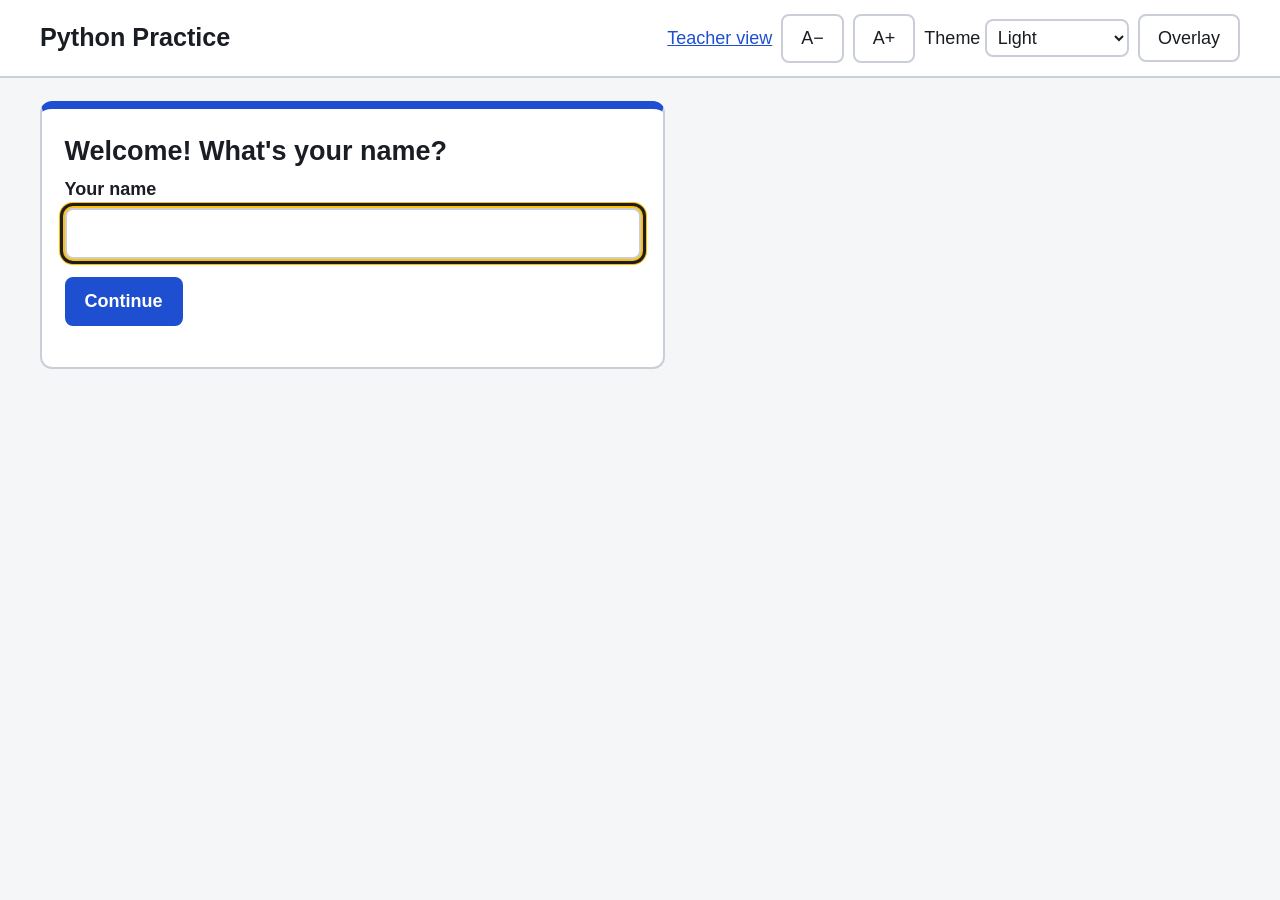
==== index.html @ 289301ec "Add files via upload" ====
<!DOCTYPE html>
<html lang="en-GB">
<head>
  <meta charset="utf-8">
  <meta name="viewport" content="width=device-width, initial-scale=1">
  <title>Python Practice</title>
  <link rel="icon" href="data:,">
  <link rel="stylesheet" href="styles.css">
  <script src="store.js"></script>
</head>
<body>
  <a class="skip-link" href="#main">Skip to content</a>

  <header class="site-header">
    <div class="wrap header-inner">
      <h1>Python Practice</h1>
      <div class="header-tools" role="group" aria-label="Student and display settings">
        <span id="student-area" class="student-chip" hidden>Hi, <strong id="student-name"></strong>
          · <a href="#" id="change-name">Not you? Change name</a></span>
        <a href="teacher.html">Teacher view</a>
        <span id="display-tools"></span>
      </div>
    </div>
  </header>

  <main id="main" class="wrap home" tabindex="-1">
    <!-- Name screen: shown before anything else until a name is entered -->
    <section id="name-screen" class="task-card name-card" hidden aria-labelledby="name-h">
      <h2 id="name-h">Welcome! What's your name?</h2>
      <div id="known-students" hidden>
        <p>Are you one of these students?</p>
        <ul id="known-list" class="known-list"></ul>
        <p>Or enter a new name:</p>
      </div>
      <form id="name-form" novalidate>
        <label for="name-input" class="editor-label">Your name</label>
        <input type="text" id="name-input" class="text-input" autocomplete="off" maxlength="40" aria-describedby="name-error">
        <p id="name-error" class="problem" role="alert" hidden>Please type your name (at least one character).</p>
        <p><button type="submit" class="primary">Continue</button>
          <button type="button" id="name-cancel" class="secondary" hidden>Cancel</button></p>
      </form>
    </section>

    <!-- Unit menu -->
    <section id="units-screen" hidden aria-labelledby="units-h">
      <nav class="menu-links" aria-label="More">
        <a href="progress.html" class="menu-link">My progress</a>
        <a href="endless.html" class="menu-link">Endless mode</a>
      </nav>
      <h2 id="units-h">Choose a unit</h2>
      <p class="small">Each unit has its own level, from 1 (predict the output) to 10 (write an extended program).</p>

      <div id="test-panel" class="test-panel" hidden>
        <h3>Test mode: starting level</h3>
        <p class="small">Sets the level for <strong id="test-student"></strong> in one unit. Only that unit's level is reset; the change is logged in the teacher view.</p>
        <div class="teacher-controls">
          <label>Unit <select id="test-unit"></select></label>
          <label>Level <select id="test-level"></select></label>
          <button type="button" id="test-set" class="primary">Set level</button>
          <button type="button" id="test-complete" class="secondary">Mark unit completed (unlocks endless mode)</button>
        </div>
        <p id="test-status" class="small" role="status"></p>
      </div>

      <ul id="unit-list" class="unit-list"><li class="loading">Loading units…</li></ul>
      <p class="privacy">Your progress is saved in this browser only. Nothing is sent anywhere.</p>
    </section>
  </main>

  <script src="curriculum.js"></script>
  <script src="app.js"></script>
  <script src="home.js"></script>
</body>
</html>
---- styles.css ----
/* ---------- Theme tokens ----------
   Every colour on every page comes from these tokens. There are three themes:
   light (default), dark and contrast (high contrast), set by data-theme on <html>.
   tests/validate.js reads these three blocks and checks WCAG AA contrast for text. */
:root, :root[data-theme="light"] {
  --font-scale: 1;
  --bg: #f5f6f8;
  --card: #ffffff;
  --text: #1a1d23;
  --muted: #4a5160;
  --border: #c9ced8;
  --focus: #ffbf00;
  --focus-ring: #1a1d23;
  --code-bg: #f0f2f5;
  --primary: #1f4fd1;
  --primary-text: #ffffff;
  --link: #1f4fd1;
  --pass: #157a3c;
  --pass-bg: #e6f4ea;
  --fail: #b3261e;
  --fail-bg: #fdecea;
  --on-danger: #ffffff;
  --up-bg: #e6f4ea;
  --down-bg: #fff4e0;

  /* Task type colours, used as backgrounds behind --on-type text */
  --fill: #1f5fbf;
  --parsons: #7a2fb5;
  --predict: #b54708;
  --write: #13723a;
  --on-type: #ffffff;

  --tok-k: #8a1fb0;
  --tok-s: #0b6b2f;
  --tok-n: #a33a00;
  --tok-c: #5b6270;
  --tok-f: #1f4fd1;
  --selection: #c7d6ff;
  --glow: #b8860b;          /* gold border of a completed unit card */
  --glow-outer: #f5c518;    /* the soft glow around it */
  color-scheme: light;
}

:root[data-theme="dark"] {
  --bg: #121418;
  --card: #1c1f26;
  --text: #e8eaf0;
  --muted: #b4bac6;
  --border: #4a5160;
  --focus: #ffbf00;
  --focus-ring: #e8eaf0;
  --code-bg: #24282f;
  --primary: #8ab4ff;
  --primary-text: #0b1220;
  --link: #8ab4ff;
  --pass: #6fdc8c;
  --pass-bg: #14301d;
  --fail: #ff8a80;
  --fail-bg: #3a1614;
  --on-danger: #1a0705;
  --up-bg: #14301d;
  --down-bg: #3a2a10;
  --fill: #8cc4ff;
  --parsons: #d4a8ff;
  --predict: #ffb46b;
  --write: #7ee2a0;
  --on-type: #0b1220;
  --tok-k: #d6a8ff;
  --tok-s: #8fe0a3;
  --tok-n: #ffb27a;
  --tok-c: #a3abb9;
  --tok-f: #8ab4ff;
  --selection: #34496e;
  --glow: #ffd54a;
  --glow-outer: #b38600;
  color-scheme: dark;
}

:root[data-theme="contrast"] {
  --bg: #000000;
  --card: #000000;
  --text: #ffffff;
  --muted: #ffffff;
  --border: #ffffff;
  --focus: #ffff00;
  --focus-ring: #ffff00;
  --code-bg: #111111;
  --primary: #ffff00;
  --primary-text: #000000;
  --link: #ffff00;
  --pass: #7dff9c;
  --pass-bg: #000000;
  --fail: #ff8f8f;
  --fail-bg: #000000;
  --on-danger: #000000;
  --up-bg: #000000;
  --down-bg: #000000;
  --fill: #8cc4ff;
  --parsons: #e2b0ff;
  --predict: #ffb46b;
  --write: #7dff9c;
  --on-type: #000000;
  --tok-k: #ffb3ff;
  --tok-s: #9dffb0;
  --tok-n: #ffd27a;
  --tok-c: #d0d0d0;
  --tok-f: #9cd0ff;
  --selection: #4d4d00;
  --glow: #ffd700;
  --glow-outer: #ffd700;
  color-scheme: dark;
}

/* ---------- Base ---------- */
html { font-size: calc(112.5% * var(--font-scale)); } /* 18px at default */
body {
  margin: 0;
  background: var(--bg);
  color: var(--text);
  font-family: "Segoe UI", Arial, Helvetica, sans-serif;
  line-height: 1.5;
}
.wrap { max-width: 1200px; margin: 0 auto; padding-inline: 1rem; }

:focus-visible {
  outline: 3px solid var(--focus-ring);
  outline-offset: 2px;
  box-shadow: 0 0 0 6px var(--focus);
}

.skip-link { position: absolute; left: -999px; top: 0; background: var(--card); color: var(--text); padding: .5rem 1rem; z-index: 10; }
.skip-link:focus { left: 1rem; }

a { color: var(--link); }

kbd {
  font-family: Consolas, "Courier New", monospace;
  border: 1px solid var(--border);
  border-radius: 4px;
  padding: 0 .3em;
  background: var(--code-bg);
}

/* ---------- Header ---------- */
.site-header { background: var(--card); border-bottom: 2px solid var(--border); }
.header-inner { display: flex; flex-wrap: wrap; align-items: center; justify-content: space-between; gap: .75rem; padding-block: .75rem; }
.site-header h1 { font-size: 1.4rem; margin: 0; }
.header-tools { display: flex; flex-wrap: wrap; gap: .5rem; align-items: center; }

/* ---------- Buttons ---------- */
button {
  font: inherit;
  font-size: 1rem;
  padding: .5rem 1rem;
  border-radius: 8px;
  border: 2px solid var(--border);
  background: var(--card);
  color: var(--text);
  cursor: pointer;
  min-height: 2.5rem;
}
button:hover:not(:disabled) { border-color: var(--text); }
button:disabled { opacity: .55; cursor: not-allowed; }
button.primary { background: var(--primary); border-color: var(--primary); color: var(--primary-text); font-weight: 600; }
button.danger { background: var(--fail); border-color: var(--fail); color: var(--on-danger); }

/* ---------- Layout ---------- */
.layout { display: grid; grid-template-columns: minmax(0, 1fr) 18rem; gap: 1.25rem; padding-block: 1.25rem; align-items: start; }
@media (max-width: 900px) { .layout { grid-template-columns: 1fr; } }

.task-card, .side-panel {
  background: var(--card);
  border: 2px solid var(--border);
  border-radius: 12px;
  padding: 1.25rem;
}
.task-card { border-top-width: 8px; }
.task-card.type-fill { border-top-color: var(--fill); }
.task-card.type-parsons { border-top-color: var(--parsons); }
.task-card.type-predict { border-top-color: var(--predict); }
.task-card.type-write, .task-card.type-scratch { border-top-color: var(--write); }
.task-card:focus { outline: none; }

/* ---------- Type banner ---------- */
.type-banner {
  display: flex; flex-wrap: wrap; align-items: center; gap: .5rem 1rem;
  border-radius: 8px; padding: .5rem .75rem; margin-bottom: 1rem;
  color: var(--on-type);
}
.type-banner.big { padding: 1rem 1.25rem; }
.type-banner.big .type-label { font-size: 1.35rem; }
.type-label { font-weight: 800; letter-spacing: .06em; text-transform: uppercase; }
.type-how { font-size: .95rem; }
.type-banner.type-fill { background: var(--fill); }
.type-banner.type-parsons { background: var(--parsons); }
.type-banner.type-predict { background: var(--predict); }
.type-banner.type-write, .type-banner.type-scratch { background: var(--write); }

.task-card h2 { margin: 0 0 .25rem; font-size: 1.5rem; }
.meta { color: var(--muted); margin: 0 0 .75rem; font-size: .9rem; }
.description { font-size: 1.05rem; white-space: pre-line; }
.small { font-size: .9rem; color: var(--muted); }

/* ---------- Code ---------- */
pre, code, textarea, .blank { font-family: Consolas, "Cascadia Mono", "Courier New", monospace; }
pre.code, pre.output, .compare pre, .option pre {
  background: var(--code-bg);
  border: 1px solid var(--border);
  border-radius: 8px;
  padding: .75rem 1rem;
  overflow-x: auto;
  font-size: 1rem;
  line-height: 1.6;
  margin: .5rem 0;
  white-space: pre;
}
.tok-k { color: var(--tok-k); font-weight: 600; }
.tok-s { color: var(--tok-s); }
.tok-n { color: var(--tok-n); }
.tok-c { color: var(--tok-c); font-style: italic; }
.tok-f { color: var(--tok-f); }
.nothing { color: var(--muted); font-style: italic; font-family: "Segoe UI", Arial, sans-serif; }

.blank {
  font-size: 1rem;
  padding: .1rem .3rem;
  border: 2px dashed var(--fill);
  border-radius: 4px;
  background: var(--card);
  color: var(--text);
}

.editor-label { font-weight: 600; display: block; margin-bottom: .25rem; }
.editor {
  width: 100%;
  box-sizing: border-box;
  font-size: 1rem;
  line-height: 1.6;
  padding: .75rem;
  border: 2px solid var(--border);
  border-radius: 8px;
  background: var(--code-bg);
  color: var(--text);
  tab-size: 4;
  resize: vertical;
  min-height: 12rem;
}

/* ---------- CodeMirror editor, themed with the same tokens ---------- */
.CodeMirror {
  font-family: Consolas, "Cascadia Mono", "Courier New", monospace;
  font-size: 1rem; line-height: 1.6; height: auto;
  border: 2px solid var(--border); border-radius: 8px;
  background: var(--code-bg); color: var(--text);
}
.CodeMirror-scroll { min-height: 12rem; }
.CodeMirror-focused { outline: 3px solid var(--focus-ring); outline-offset: 2px; box-shadow: 0 0 0 6px var(--focus); }
.CodeMirror-gutters { background: var(--card); border-right: 1px solid var(--border); border-radius: 6px 0 0 6px; }
.CodeMirror-linenumber { color: var(--muted); }
.CodeMirror-cursor { border-left: 2px solid var(--text); }
.CodeMirror-selected, .CodeMirror-focused .CodeMirror-selected, .CodeMirror-line::selection, .CodeMirror-line > span::selection { background: var(--selection); }
.cm-s-default .cm-keyword { color: var(--tok-k); font-weight: 600; }
.cm-s-default .cm-string { color: var(--tok-s); }
.cm-s-default .cm-number { color: var(--tok-n); }
.cm-s-default .cm-comment { color: var(--tok-c); font-style: italic; }
.cm-s-default .cm-builtin { color: var(--tok-f); }
.cm-s-default .cm-variable, .cm-s-default .cm-def, .cm-s-default .cm-operator, .cm-s-default .cm-property,
.cm-s-default .cm-variable-2, .cm-s-default .cm-punctuation { color: var(--text); }
.cm-s-default .cm-error { color: var(--fail); }
.CodeMirror-matchingbracket { color: var(--text) !important; background: var(--down-bg); outline: 2px solid var(--predict); }
.CodeMirror-nonmatchingbracket { color: var(--fail) !important; text-decoration: underline wavy; }

/* ---------- Predict ---------- */
.options { border: none; padding: 0; margin: 1rem 0 0; }
.options legend { font-weight: 700; margin-bottom: .5rem; font-size: 1.05rem; }
.option {
  display: flex; align-items: flex-start; gap: .75rem;
  border: 2px solid var(--border); border-radius: 8px;
  padding: .25rem .75rem; margin-bottom: .5rem; cursor: pointer;
}
.option input { width: 1.25rem; height: 1.25rem; margin-top: 1rem; flex: none; }
.option pre { flex: 1; margin: .4rem 0; }
.option:has(input:checked) { border-color: var(--predict); border-width: 3px; }
.option.correct { border-color: var(--pass); background: var(--pass-bg); }
.option.wrong { border-color: var(--fail); background: var(--fail-bg); }
.inputs-note kbd { font-size: 1rem; }

/* ---------- Parsons ---------- */
.parsons { display: grid; grid-template-columns: 1fr 1fr; gap: 1rem; }
@media (max-width: 700px) { .parsons { grid-template-columns: 1fr; } }
.parsons-col h3 { margin: .25rem 0 .5rem; font-size: 1.05rem; }
.p-list {
  list-style: none; margin: 0; padding: .5rem;
  min-height: 6rem;
  border: 2px dashed var(--border); border-radius: 8px;
  background: var(--code-bg);
}
.p-list.program { border-color: var(--parsons); border-style: solid; }
.p-line {
  display: flex; align-items: center; justify-content: space-between; gap: .5rem;
  background: var(--card);
  border: 2px solid var(--border);
  border-radius: 6px;
  padding: .35rem .5rem;
  margin-bottom: .4rem;
  cursor: grab;
}
.p-line code { white-space: pre; font-size: .95rem; overflow-x: auto; }
#p-avail .p-line:hover { border-color: var(--parsons); }
.p-btns { display: flex; gap: .2rem; flex: none; }
.p-btns button { padding: .1rem .45rem; min-height: 2rem; font-size: .8rem; }
.p-empty { color: var(--muted); font-style: italic; padding: .5rem; }

/* ---------- Actions, hints, results ---------- */
.actions { display: flex; flex-wrap: wrap; gap: .6rem; margin: 1rem 0; }
.hints { padding-left: 0; list-style: none; }
.hints li {
  background: var(--down-bg);
  border-left: 5px solid var(--predict);
  padding: .5rem .75rem;
  margin-bottom: .4rem;
  border-radius: 4px;
}
:root[data-theme="contrast"] .hints li { border: 2px solid var(--predict); border-left-width: 6px; }

.results h3 { margin: .5rem 0; font-size: 1.1rem; }
.running { font-style: italic; color: var(--muted); }
.success { color: var(--pass); background: var(--pass-bg); font-weight: 700; padding: .6rem .8rem; border-radius: 8px; border: 2px solid var(--pass); }
.problem { color: var(--fail); background: var(--fail-bg); padding: .6rem .8rem; border-radius: 8px; border: 2px solid var(--fail); }
.notice { padding: .6rem .8rem; border-radius: 8px; font-weight: 600; border: 2px solid var(--border); }
.notice-up { background: var(--up-bg); border-color: var(--pass); }
.notice-down { background: var(--down-bg); border-color: var(--predict); }

.test-results { list-style: none; padding: 0; }
.test-results li { border: 2px solid var(--border); border-radius: 8px; padding: .5rem .75rem; margin-bottom: .5rem; }
.test-results li.pass { border-color: var(--pass); background: var(--pass-bg); }
.test-results li.fail { border-color: var(--fail); background: var(--fail-bg); }
.test-results .mark { font-weight: 800; }
.test-results li.pass .mark { color: var(--pass); }
.test-results li.fail .mark { color: var(--fail); }
.inputs { color: var(--muted); font-size: .9rem; margin-left: .5rem; }
.compare { display: grid; grid-template-columns: 1fr 1fr; gap: .75rem; margin-top: .4rem; }
@media (max-width: 600px) { .compare { grid-template-columns: 1fr; } }
.cmp-label { font-size: .85rem; font-weight: 700; }
.compare pre { background: var(--card); }
.tip { margin: .4rem 0 0; }
.error-box { border: 2px solid var(--fail); background: var(--card); border-radius: 8px; padding: .6rem .8rem; margin-top: .5rem; }
.error-box p { margin: .25rem 0 0; }

/* ---------- Placement intro and level buttons ---------- */
.placement-intro { background: var(--up-bg); border: 2px solid var(--primary); border-radius: 8px; padding: .5rem .9rem; margin-bottom: 1rem; }
.placement-intro p { margin: .25rem 0; }
.level-buttons { display: flex; flex-wrap: wrap; gap: .6rem; margin: .75rem 0; }
.level-btn { font-size: .95rem; }

/* ---------- Side panel ---------- */
.side-panel h2 { margin: 0; font-size: 1.1rem; }
.cat-list { list-style: none; padding: 0; margin: 0 0 .75rem; font-size: .85rem; }
.cat {
  display: grid; grid-template-columns: 1fr auto; gap: .1rem .5rem;
  padding: .35rem .5rem; border-radius: 6px; border: 2px solid transparent; margin-bottom: .2rem;
}
.cat-name { font-weight: 600; }
.cat-level { font-weight: 700; white-space: nowrap; }
.cat-bar { grid-column: 1 / -1; height: .4rem; background: var(--code-bg); border: 1px solid var(--border); border-radius: 999px; overflow: hidden; }
.cat-bar span { display: block; height: 100%; background: var(--primary); }
.cat-lock { grid-column: 1 / -1; font-size: .78rem; }
.cat.locked { color: var(--muted); }
.cat.locked .cat-name { font-weight: 400; }
.cat.current { border-color: var(--primary); }
.cat.practise .cat-level::after { content: " · practising"; font-weight: 400; color: var(--predict); }
.cat-tag {
  display: inline-block; font-weight: 700; color: var(--text);
  border: 2px solid var(--border); border-radius: 999px; padding: 0 .55rem; margin-right: .35rem;
}
.streak-info { font-size: .9rem; }
.py-status { font-size: .9rem; }
.keys-help { font-size: .9rem; margin: .75rem 0; }
.keys-help ul { padding-left: 1.1rem; }
.reset-area { margin-top: 1rem; }
.reset-confirm { font-size: .9rem; }
.reset-confirm button { margin: .25rem .25rem 0 0; }
.privacy { font-size: .85rem; color: var(--muted); }
.loading { font-style: italic; }

/* ---------- Landing page, name screen, unit cards ---------- */
.home { padding-block: 1.25rem; }
.home:focus { outline: none; }
.student-chip { font-size: .95rem; }
.home-link { color: inherit; text-decoration: none; }
.unit-crumb { font-weight: 400; }
.name-card { max-width: 32rem; border-top-color: var(--primary); }
.text-input {
  font: inherit; font-size: 1.1rem; width: 100%; box-sizing: border-box;
  padding: .5rem .75rem; border: 2px solid var(--border); border-radius: 8px;
  background: var(--card); color: var(--text);
}
.known-list { list-style: none; padding: 0; display: flex; flex-wrap: wrap; gap: .5rem; }
.unit-list { list-style: none; padding: 0; display: grid; grid-template-columns: repeat(auto-fill, minmax(16rem, 1fr)); gap: 1rem; }
.unit-card {
  display: block; height: 100%; box-sizing: border-box;
  background: var(--card); color: var(--text); text-decoration: none;
  border: 2px solid var(--border); border-top: 8px solid var(--primary); border-radius: 12px;
  padding: 1rem 1.25rem;
}
a.unit-card { color: var(--text); }
a.unit-card:hover { border-color: var(--primary); }
.unit-card h3 { margin: 0 0 .25rem; font-size: 1.25rem; }
.unit-card p { margin: .25rem 0; }
.unit-meta { display: flex; flex-wrap: wrap; justify-content: space-between; gap: .25rem 1rem; font-size: .9rem; margin-top: .75rem !important; }
.unit-card.unavailable { color: var(--muted); border-top-color: var(--border); border-style: dashed; opacity: .75; }
/* Glowing gold card: a level 10 task has been passed in this unit. CSS only; the colours are theme tokens. */
.unit-card.unit-complete, a.unit-card.unit-complete:hover {
  border-color: var(--glow);
  box-shadow: 0 0 0 2px var(--glow), 0 0 14px 4px var(--glow-outer);
  animation: glow-pulse 2.4s ease-in-out infinite;
}
@keyframes glow-pulse {
  0%, 100% { box-shadow: 0 0 0 2px var(--glow), 0 0 6px 1px var(--glow-outer); }
  50% { box-shadow: 0 0 0 2px var(--glow), 0 0 20px 7px var(--glow-outer); }
}
@media (prefers-reduced-motion: reduce) {
  .unit-card.unit-complete, a.unit-card.unit-complete:hover { animation: none; } /* static glow, no pulsing */
}
.complete-note { font-weight: 700; margin-top: .5rem !important; }
.soon { font-weight: 700; border: 2px solid var(--border); border-radius: 999px; padding: 0 .6rem; }
.test-panel { background: var(--down-bg); border: 2px dashed var(--predict); border-radius: 12px; padding: .75rem 1.25rem; margin-bottom: 1.25rem; }
.test-panel h3 { margin: .25rem 0; }
.unit-levels { list-style: none; padding: 0; margin: .5rem 0 .75rem; }
.unit-progress { display: grid; gap: .2rem; margin: .5rem 0 .75rem; }
.unit-name { font-weight: 700; }
.menu-links { display: flex; flex-wrap: wrap; gap: .75rem; margin-bottom: 1rem; }
.menu-link {
  display: inline-block; font-weight: 700; text-decoration: none; padding: .5rem 1rem;
  border: 2px solid var(--primary); border-radius: 8px; color: var(--link); background: var(--card);
}
.menu-link:hover { background: var(--code-bg); }
/* Progress summary */
.unit-card .stat-row { display: flex; flex-wrap: wrap; gap: .25rem 1.25rem; margin-top: .5rem; }
.unit-card .stat strong { font-size: 1.3rem; display: block; }
button.unit-card { width: 100%; text-align: left; font: inherit; cursor: pointer; }
button.unit-card:hover { border-color: var(--primary); }
.skill-list { list-style: none; padding: 0; display: grid; gap: .4rem; }
.skill-list li { display: flex; justify-content: space-between; gap: 1rem; align-items: center; background: var(--card); border: 2px solid var(--border); border-radius: 8px; padding: .5rem .75rem; }
.status { font-weight: 700; border-radius: 999px; padding: .05rem .65rem; border: 2px solid currentColor; white-space: nowrap; }
.status-secured { color: var(--pass); background: var(--pass-bg); }
.status-in-progress { color: var(--text); background: var(--down-bg); }
.status-not-started { color: var(--muted); }
/* Endless mode */
.endless-list { list-style: none; padding: 0; display: grid; gap: .5rem; max-width: 40rem; }
.endless-list li { background: var(--card); border: 2px solid var(--border); border-radius: 10px; padding: .6rem .9rem; }
.endless-list label { display: flex; align-items: center; gap: .6rem; font-weight: 700; }
.endless-list input[type="checkbox"] { width: 1.3rem; height: 1.3rem; }
.endless-list li.locked { color: var(--muted); border-style: dashed; }
.endless-list li.locked label { font-weight: 400; }
.endless-list .lock-msg { margin: .2rem 0 0 1.9rem; font-size: .9rem; }
.unit-level { font-size: 1.6rem; font-weight: 800; }
.unit-progress .cat-bar span { display: block; height: 100%; background: var(--primary); }

/* ---------- Teacher view ---------- */
tr.row-alert td, tr.row-alert th { background: var(--fail-bg); }
tr.row-alert td:first-child { box-shadow: inset 6px 0 0 var(--fail); }
.alert-tag { color: var(--fail); font-weight: 700; white-space: nowrap; }
.teacher-summary { display: flex; flex-wrap: wrap; gap: 1rem; margin: 1rem 0; }
.teacher-summary div { background: var(--card); border: 2px solid var(--border); border-radius: 8px; padding: .6rem 1rem; }
.teacher-summary strong { display: block; font-size: 1.6rem; }
.teacher-controls { display: flex; flex-wrap: wrap; gap: .75rem; align-items: center; margin-bottom: 1rem; }
.teacher-controls select { font: inherit; padding: .35rem; }
.table-wrap { overflow-x: auto; background: var(--card); border: 2px solid var(--border); border-radius: 8px; }
table { border-collapse: collapse; width: 100%; font-size: .95rem; }
th, td { text-align: left; padding: .45rem .7rem; border-bottom: 1px solid var(--border); }
th { background: var(--code-bg); position: sticky; top: 0; }
th button { all: unset; cursor: pointer; font-weight: 700; }
th button:focus-visible { outline: 3px solid var(--focus-ring); }
td.num { text-align: right; font-variant-numeric: tabular-nums; }
.badge { display: inline-block; padding: .05rem .5rem; border-radius: 999px; font-size: .85rem; font-weight: 700; color: var(--on-type); }
.badge.type-fill { background: var(--fill); }
.badge.type-parsons { background: var(--parsons); }
.badge.type-predict { background: var(--predict); }
.badge.type-write, .badge.type-scratch { background: var(--write); }
.res-pass { color: var(--pass); font-weight: 700; }
.res-fail { color: var(--fail); font-weight: 700; }
.res-none { color: var(--muted); }
.grid-table td { text-align: center; min-width: 3rem; }
.cell-pass { background: var(--pass-bg); color: var(--pass); font-weight: 700; }
.cell-fail { background: var(--fail-bg); color: var(--fail); font-weight: 700; }
.cell-mixed { background: var(--down-bg); font-weight: 700; }
.cell-current { outline: 3px solid var(--primary); outline-offset: -3px; }
:root[data-theme="contrast"] .cell-mixed { color: var(--predict); }
.tab-nav { display: flex; flex-wrap: wrap; gap: .5rem; margin: 1rem 0; border-bottom: 2px solid var(--border); }
.tab-nav a { padding: .45rem 1rem; text-decoration: none; font-weight: 700; border: 2px solid transparent; border-bottom: none; border-radius: 8px 8px 0 0; }
.tab-nav a[aria-current="page"] { background: var(--card); border-color: var(--border); color: var(--text); }
.quick-look { display: grid; grid-template-columns: repeat(auto-fit, minmax(17rem, 1fr)); gap: 1rem; margin-bottom: 1.25rem; }
.quick-look section { background: var(--card); border: 2px solid var(--border); border-radius: 8px; padding: .5rem .9rem; }
.quick-look h3 { margin: .25rem 0 .5rem; font-size: 1.05rem; }
.quick-look ul, .quick-look ol { margin: 0; padding-left: 1.2rem; font-size: .92rem; }
.unit-cell { white-space: nowrap; }
.unit-cell .lvl { font-weight: 800; }
.flag { display: inline-block; font-size: .78rem; font-weight: 700; border: 1px solid var(--border); border-radius: 999px; padding: 0 .4rem; margin-left: .2rem; }
.flag-alert { color: var(--fail); border-color: var(--fail); }
.badge-complete { color: var(--text); border: 2px solid var(--glow); border-radius: 999px; padding: 0 .4rem; font-size: .78rem; font-weight: 700; margin-left: .2rem; }
.export-bar { margin-top: 1.5rem; padding-top: 1rem; border-top: 2px solid var(--border); }
.side-by-side { display: grid; grid-template-columns: 1fr 1fr; gap: .75rem; }
@media (max-width: 700px) { .side-by-side { grid-template-columns: 1fr; } }
.side-by-side pre { background: var(--code-bg); border: 1px solid var(--border); border-radius: 6px; padding: .5rem .75rem; overflow-x: auto; margin: .25rem 0; }
td details summary { cursor: pointer; }
td pre { white-space: pre-wrap; margin: .25rem 0; font-size: .85rem; }

/* ---------- Display tools: theme, overlay ---------- */
.display-tools { display: flex; flex-wrap: wrap; gap: .5rem; align-items: center; }
.display-tools select { font: inherit; font-size: 1rem; padding: .35rem; border-radius: 8px; border: 2px solid var(--border); background: var(--card); color: var(--text); }
.overlay-menu { position: relative; }
.overlay-menu summary {
  list-style: none; cursor: pointer; padding: .45rem 1rem; border-radius: 8px;
  border: 2px solid var(--border); background: var(--card); min-height: 1.5rem;
}
.overlay-menu summary::-webkit-details-marker { display: none; }
.overlay-menu[open] summary { border-color: var(--text); }
.overlay-panel {
  position: absolute; right: 0; top: calc(100% + .35rem); z-index: 50; width: 16rem;
  background: var(--card); color: var(--text); border: 2px solid var(--border); border-radius: 10px;
  padding: .75rem 1rem; box-shadow: 0 6px 24px rgba(0, 0, 0, .25);
}
.overlay-panel fieldset { border: none; margin: 0; padding: 0; }
.overlay-panel legend { font-weight: 700; margin-bottom: .25rem; }
.tint-option { display: flex; align-items: center; gap: .5rem; padding: .15rem 0; }
.tint-swatch { width: 1.1rem; height: 1.1rem; border-radius: 4px; border: 1px solid var(--border); flex: none; }
.overlay-panel input[type="range"] { width: 100%; }
/* The overlay sits over everything but never takes clicks or focus. */
#reading-overlay {
  position: fixed; inset: 0; z-index: 2147483647;
  pointer-events: none; display: none;
}
#reading-overlay.on { display: block; }
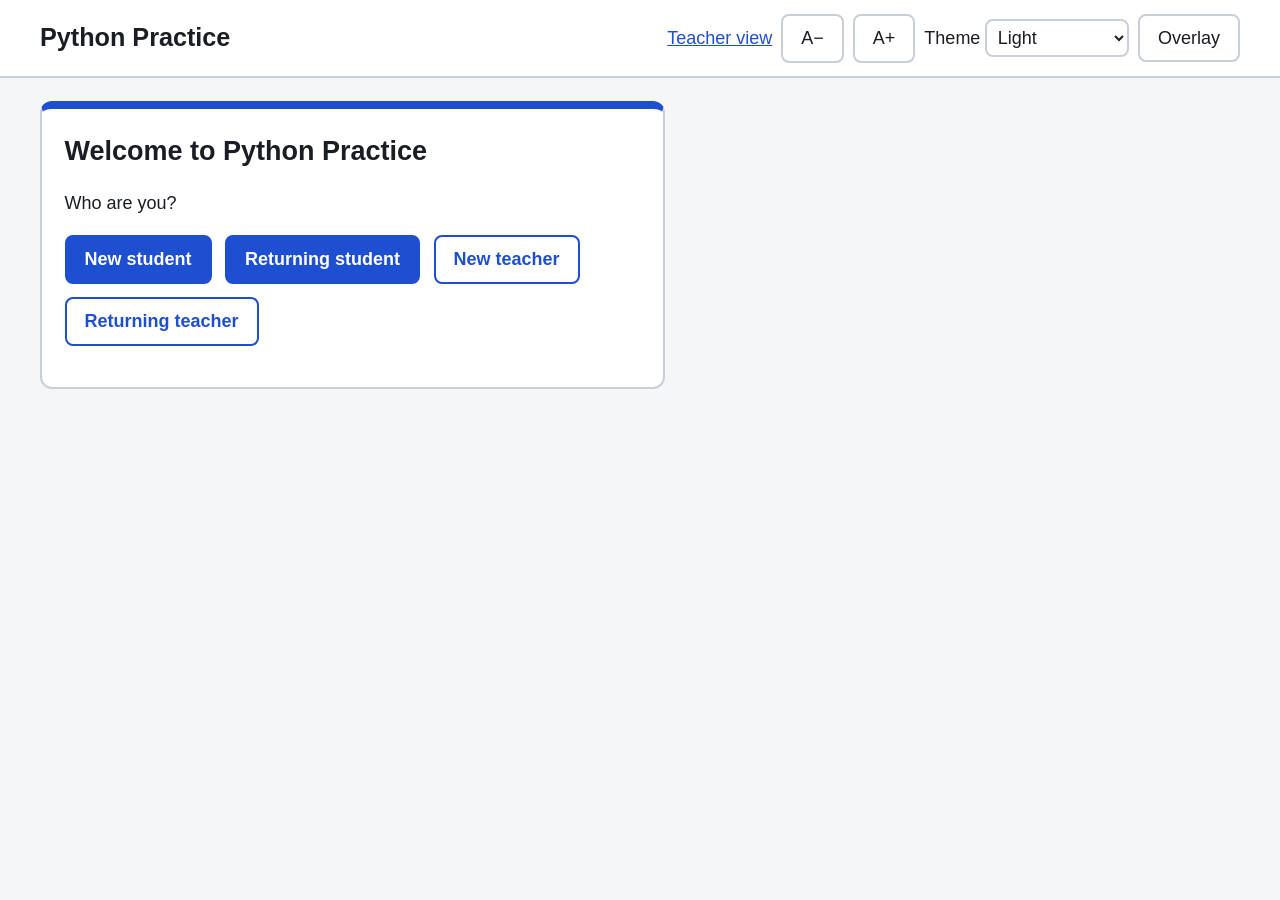
==== commit 8368ca9e: "friday updates" ====
--- a/index.html
+++ b/index.html
@@ -7,6 +7,9 @@
   <link rel="icon" href="data:,">
   <link rel="stylesheet" href="styles.css">
   <script src="store.js"></script>
+  <script src="config.js"></script>
+  <script src="backend-rows.js"></script>
+  <script src="backend.js"></script>
 </head>
 <body>
   <a class="skip-link" href="#main">Skip to content</a>
@@ -24,6 +27,52 @@
   </header>
 
   <main id="main" class="wrap home" tabindex="-1">
+    <!-- Backend mode only: sign in or join a class (replaces the name screen) -->
+    <section id="landing" class="task-card name-card" hidden aria-labelledby="landing-h">
+      <h2 id="landing-h">Welcome to Python Practice</h2>
+      <div id="landing-choices">
+        <p>Who are you?</p>
+        <ul class="known-list landing-choices">
+          <li><button type="button" class="primary" data-show="join-form">New student</button></li>
+          <li><button type="button" class="primary" data-show="resume-form">Returning student</button></li>
+          <li><a class="menu-link" href="teacher.html#signup">New teacher</a></li>
+          <li><a class="menu-link" href="teacher.html#signin">Returning teacher</a></li>
+        </ul>
+      </div>
+
+      <form id="join-form" hidden novalidate aria-labelledby="join-h">
+        <h3 id="join-h">Join your class</h3>
+        <label for="join-class" class="editor-label">Class code (from your teacher)</label>
+        <input type="text" id="join-class" class="text-input" autocomplete="off" autocapitalize="characters" maxlength="6" spellcheck="false">
+        <label for="join-nickname" class="editor-label">Choose a nickname</label>
+        <input type="text" id="join-nickname" class="text-input" autocomplete="off" maxlength="20" aria-describedby="join-rules">
+        <p id="join-rules" class="small">2 to 20 letters or numbers, with single spaces between words. Don't use your full name.</p>
+        <p id="join-error" class="problem" role="alert" hidden></p>
+        <p><button type="submit" class="primary">Join</button> <button type="button" class="secondary" data-back>Back</button></p>
+      </form>
+
+      <form id="resume-form" hidden novalidate aria-labelledby="resume-h">
+        <h3 id="resume-h">Sign in</h3>
+        <label for="resume-code" class="editor-label">Your 8-digit code</label>
+        <input type="text" id="resume-code" class="text-input" autocomplete="off" inputmode="numeric" maxlength="9" spellcheck="false">
+        <label for="resume-pin" class="editor-label">Your 4-digit PIN</label>
+        <input type="password" id="resume-pin" class="text-input" autocomplete="off" inputmode="numeric" maxlength="4">
+        <p id="resume-error" class="problem" role="alert" hidden></p>
+        <p><button type="submit" class="primary">Sign in</button> <button type="button" class="secondary" data-back>Back</button></p>
+        <p class="small">Forgotten your code or PIN? Ask your teacher.</p>
+      </form>
+
+      <div id="new-login" hidden tabindex="-1" aria-labelledby="new-login-h">
+        <h3 id="new-login-h">Write these down</h3>
+        <p>You need both to sign in next time. Keep them somewhere safe and don't share them. This is the only time your PIN is shown.</p>
+        <dl class="login-details">
+          <dt>Your code</dt><dd><strong id="new-code"></strong></dd>
+          <dt>Your PIN</dt><dd><strong id="new-pin"></strong></dd>
+        </dl>
+        <p><button type="button" id="new-login-done" class="primary">I've written them down</button></p>
+      </div>
+    </section>
+
     <!-- Name screen: shown before anything else until a name is entered -->
     <section id="name-screen" class="task-card name-card" hidden aria-labelledby="name-h">
       <h2 id="name-h">Welcome! What's your name?</h2>
@@ -47,6 +96,13 @@
         <a href="progress.html" class="menu-link">My progress</a>
         <a href="endless.html" class="menu-link">Endless mode</a>
       </nav>
+      <!-- Backend mode: the class's open assignments, above the unit cards -->
+      <section id="assignments" class="assignments" hidden aria-labelledby="assignments-h">
+        <h2 id="assignments-h">From your teacher</h2>
+        <p class="small">Practice set for your class. It doesn't change your level or progress: try as often as you like, and hints are free.</p>
+        <ul id="assignment-list" class="unit-list"></ul>
+      </section>
+
       <h2 id="units-h">Choose a unit</h2>
       <p class="small">Each unit has its own level, from 1 (predict the output) to 10 (write an extended program).</p>
 
@@ -63,7 +119,15 @@
       </div>
 
       <ul id="unit-list" class="unit-list"><li class="loading">Loading units…</li></ul>
-      <p class="privacy">Your progress is saved in this browser only. Nothing is sent anywhere.</p>
+      <p class="privacy" id="privacy-note">Your progress is saved in this browser only. Nothing is sent anywhere.</p>
+      <div id="delete-area" hidden>
+        <p><button type="button" id="delete-mine" class="secondary">Delete everything saved for me</button></p>
+        <div id="delete-confirm" class="problem" hidden>
+          <p>This deletes your progress, attempts and nickname for good. You'll need to join your class again. Are you sure?</p>
+          <p><button type="button" id="delete-yes" class="danger">Yes, delete it all</button> <button type="button" id="delete-no" class="secondary">No, keep it</button></p>
+        </div>
+        <p id="delete-status" role="status" class="small"></p>
+      </div>
     </section>
   </main>
 
--- a/styles.css
+++ b/styles.css
@@ -203,7 +203,7 @@
 
 /* ---------- Code ---------- */
 pre, code, textarea, .blank { font-family: Consolas, "Cascadia Mono", "Courier New", monospace; }
-pre.code, pre.output, .compare pre, .option pre {
+pre.code, pre.output, .compare pre, .io-lines pre, .option pre, .worked pre {
   background: var(--code-bg);
   border: 1px solid var(--border);
   border-radius: 8px;
@@ -343,6 +343,16 @@
 @media (max-width: 600px) { .compare { grid-template-columns: 1fr; } }
 .cmp-label { font-size: .85rem; font-weight: 700; }
 .compare pre { background: var(--card); }
+.io-lines { display: grid; grid-template-columns: max-content 1fr; gap: .2rem .75rem; align-items: baseline; margin: .5rem 0 0; }
+.io-lines dt { font-size: .9rem; font-weight: 700; }
+.io-lines dd { margin: 0; min-width: 0; }
+.io-lines pre { background: var(--card); margin: 0; padding: .3rem .6rem; }
+@media (max-width: 600px) { .io-lines { grid-template-columns: 1fr; } }
+.worked { border: 2px solid var(--primary); background: var(--card); border-radius: 8px; padding: .5rem .9rem; margin-top: .75rem; }
+.worked h3 { margin-top: .2rem; }
+.failure p { margin: .3rem 0; }
+.failure .misconception { color: var(--text); background: var(--card); border-radius: 6px; padding: .4rem .6rem; }
+.failure .try-next { color: var(--text); }
 .tip { margin: .4rem 0 0; }
 .error-box { border: 2px solid var(--fail); background: var(--card); border-radius: 8px; padding: .6rem .8rem; margin-top: .5rem; }
 .error-box p { margin: .25rem 0 0; }
@@ -396,6 +406,13 @@
   background: var(--card); color: var(--text);
 }
 .known-list { list-style: none; padding: 0; display: flex; flex-wrap: wrap; gap: .5rem; }
+/* Backend mode: landing choices, the new code and PIN, and the "not saved yet" notice */
+.landing-choices { gap: .75rem; }
+.login-details { display: grid; grid-template-columns: auto 1fr; gap: .25rem 1rem; font-size: 1.3rem; }
+.login-details dd { margin: 0; font-family: Consolas, "Cascadia Mono", "Courier New", monospace; letter-spacing: .08em; }
+.class-code { font-family: Consolas, "Cascadia Mono", "Courier New", monospace; letter-spacing: .08em; }
+.retention-note { margin-top: 1.5rem; }
+.backend-status { margin: 0; padding: .5rem 1rem; background: var(--down-bg); border-bottom: 2px solid var(--predict); color: var(--text); text-align: center; }
 .unit-list { list-style: none; padding: 0; display: grid; grid-template-columns: repeat(auto-fill, minmax(16rem, 1fr)); gap: 1rem; }
 .unit-card {
   display: block; height: 100%; box-sizing: border-box;
@@ -532,3 +549,24 @@
   pointer-events: none; display: none;
 }
 #reading-overlay.on { display: block; }
+
+/* ---------- Expected output box (practice page and Task browser) ---------- */
+.expected-box { border: 2px solid var(--border); border-radius: 8px; background: var(--code-bg); padding: .6rem .9rem; margin: .75rem 0 1rem; }
+.expected-box h3 { margin: 0 0 .3rem; font-size: 1rem; }
+.expected-box p { margin: .25rem 0; }
+.expected-box pre.expected-output { margin: .35rem 0; background: var(--card); color: var(--text); border: 1px solid var(--border); border-radius: 6px; padding: .45rem .7rem; white-space: pre-wrap; }
+.expected-none { font-style: italic; color: var(--muted); }
+
+/* ---------- Class assignments ---------- */
+.assignments { margin-bottom: 1.5rem; }
+.assignment-intro { display: flex; flex-direction: column; gap: .25rem; margin-bottom: .5rem; }
+.assignment-task { width: 100%; text-align: left; margin: .15rem 0; }
+.assignment-task.current { border-width: 3px; font-weight: 700; }
+.assignment-card h3 .flag { font-size: .8rem; vertical-align: middle; }
+
+/* ---------- Task browser (teacher view) ---------- */
+.tb-results { list-style: none; padding: 0; display: flex; flex-wrap: wrap; gap: .4rem; }
+.tb-task { border-top: 1px solid var(--border); margin-top: 1rem; padding-top: .5rem; }
+.tb-task h4 { margin: 1.1rem 0 .4rem; }
+.tb-lines, .tb-options { padding-left: 1.4rem; }
+.tb-tests pre { margin: 0; white-space: pre-wrap; }
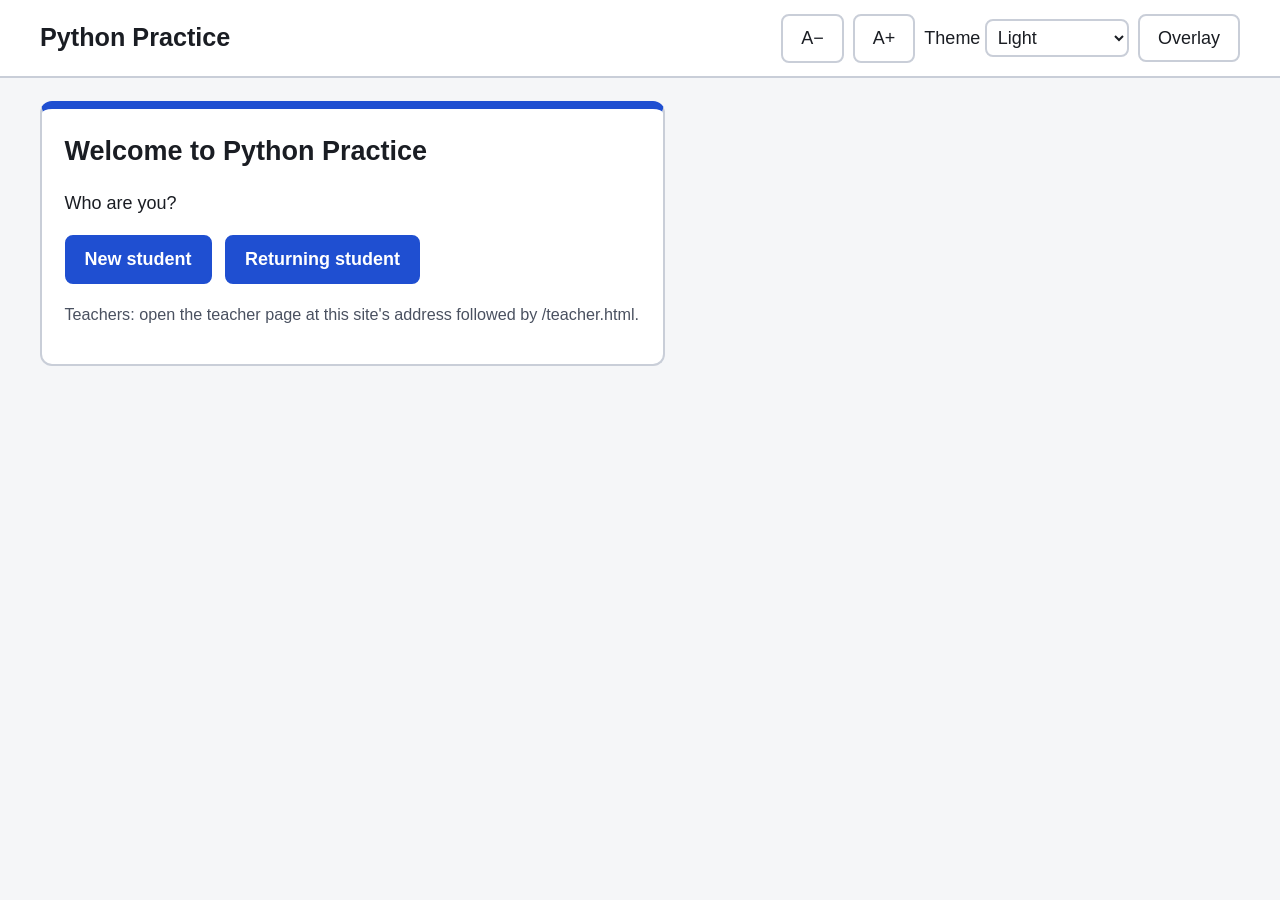
==== commit 201744be: "teacher review button" ====
--- a/index.html
+++ b/index.html
@@ -20,7 +20,6 @@
       <div class="header-tools" role="group" aria-label="Student and display settings">
         <span id="student-area" class="student-chip" hidden>Hi, <strong id="student-name"></strong>
           · <a href="#" id="change-name">Not you? Change name</a></span>
-        <a href="teacher.html">Teacher view</a>
         <span id="display-tools"></span>
       </div>
     </div>
@@ -35,9 +34,9 @@
         <ul class="known-list landing-choices">
           <li><button type="button" class="primary" data-show="join-form">New student</button></li>
           <li><button type="button" class="primary" data-show="resume-form">Returning student</button></li>
-          <li><a class="menu-link" href="teacher.html#signup">New teacher</a></li>
-          <li><a class="menu-link" href="teacher.html#signin">Returning teacher</a></li>
         </ul>
+        <!-- No link to the teacher view on student pages: teachers open teacher.html directly. -->
+        <p class="small">Teachers: open the teacher page at this site's address followed by /teacher.html.</p>
       </div>
 
       <form id="join-form" hidden novalidate aria-labelledby="join-h">
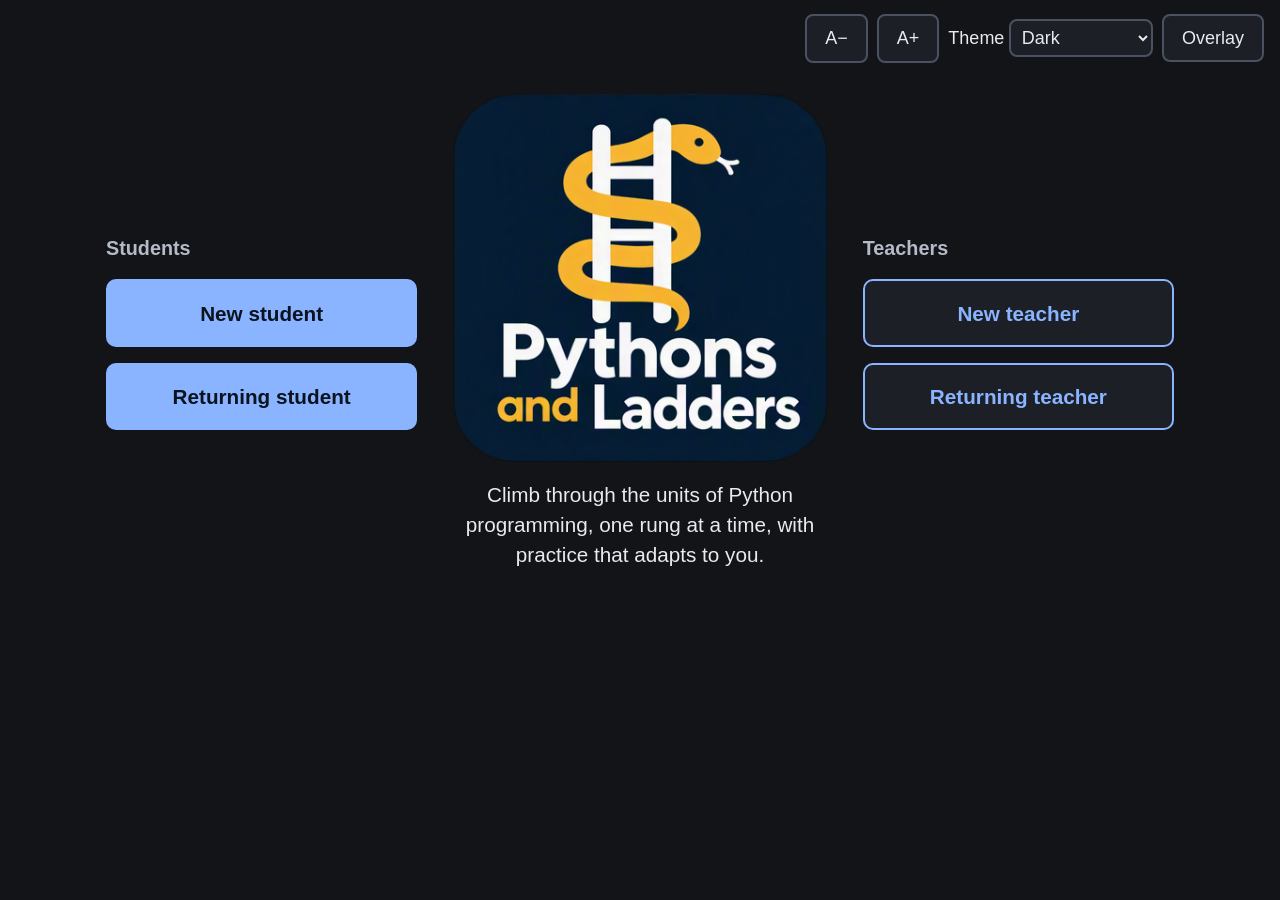
==== commit bc415d02: "homepage- quality of life" ====
--- a/index.html
+++ b/index.html
@@ -4,134 +4,43 @@
   <meta charset="utf-8">
   <meta name="viewport" content="width=device-width, initial-scale=1">
   <title>Python Practice</title>
-  <link rel="icon" href="data:,">
+  <link rel="icon" type="image/png" href="assets/logo/icon-light.png">
   <link rel="stylesheet" href="styles.css">
+  <!-- The home page opens in the Dark theme (with the dark logo) unless the visitor has chosen a theme. -->
+  <script>self.DEFAULT_THEME = "dark";</script>
   <script src="store.js"></script>
-  <script src="config.js"></script>
-  <script src="backend-rows.js"></script>
-  <script src="backend.js"></script>
 </head>
-<body>
+<body class="landing-page">
   <a class="skip-link" href="#main">Skip to content</a>
 
-  <header class="site-header">
-    <div class="wrap header-inner">
-      <h1>Python Practice</h1>
-      <div class="header-tools" role="group" aria-label="Student and display settings">
-        <span id="student-area" class="student-chip" hidden>Hi, <strong id="student-name"></strong>
-          · <a href="#" id="change-name">Not you? Change name</a></span>
-        <span id="display-tools"></span>
-      </div>
-    </div>
+  <!-- The home page every visitor sees first. Students go to the student view (app.html), teachers to teacher.html.
+       It only links to the existing join and sign-in screens: it has no sign-in code of its own. -->
+  <header class="landing-tools">
+    <span id="display-tools"></span>
   </header>
 
-  <main id="main" class="wrap home" tabindex="-1">
-    <!-- Backend mode only: sign in or join a class (replaces the name screen) -->
-    <section id="landing" class="task-card name-card" hidden aria-labelledby="landing-h">
-      <h2 id="landing-h">Welcome to Python Practice</h2>
-      <div id="landing-choices">
-        <p>Who are you?</p>
-        <ul class="known-list landing-choices">
-          <li><button type="button" class="primary" data-show="join-form">New student</button></li>
-          <li><button type="button" class="primary" data-show="resume-form">Returning student</button></li>
-        </ul>
-        <!-- No link to the teacher view on student pages: teachers open teacher.html directly. -->
-        <p class="small">Teachers: open the teacher page at this site's address followed by /teacher.html.</p>
-      </div>
+  <main id="main" class="landing" tabindex="-1">
+    <div class="landing-logo">
+      <h1 class="landing-logo-h">
+        <img class="logo-for-light" src="assets/logo/logo-main-light.png" width="366" height="406" alt="Python Practice">
+        <img class="logo-for-dark" src="assets/logo/logo-main-dark.png" width="398" height="392" alt="Python Practice">
+      </h1>
+      <p class="landing-tagline">Climb through the units of Python programming, one rung at a time, with practice that adapts to you.</p>
+    </div>
 
-      <form id="join-form" hidden novalidate aria-labelledby="join-h">
-        <h3 id="join-h">Join your class</h3>
-        <label for="join-class" class="editor-label">Class code (from your teacher)</label>
-        <input type="text" id="join-class" class="text-input" autocomplete="off" autocapitalize="characters" maxlength="6" spellcheck="false">
-        <label for="join-nickname" class="editor-label">Choose a nickname</label>
-        <input type="text" id="join-nickname" class="text-input" autocomplete="off" maxlength="20" aria-describedby="join-rules">
-        <p id="join-rules" class="small">2 to 20 letters or numbers, with single spaces between words. Don't use your full name.</p>
-        <p id="join-error" class="problem" role="alert" hidden></p>
-        <p><button type="submit" class="primary">Join</button> <button type="button" class="secondary" data-back>Back</button></p>
-      </form>
+    <nav class="landing-buttons landing-students" aria-label="Students">
+      <h2 class="landing-label">Students</h2>
+      <a class="landing-button" href="app.html#join">New student</a>
+      <a class="landing-button" href="app.html#signin">Returning student</a>
+    </nav>
 
-      <form id="resume-form" hidden novalidate aria-labelledby="resume-h">
-        <h3 id="resume-h">Sign in</h3>
-        <label for="resume-code" class="editor-label">Your 8-digit code</label>
-        <input type="text" id="resume-code" class="text-input" autocomplete="off" inputmode="numeric" maxlength="9" spellcheck="false">
-        <label for="resume-pin" class="editor-label">Your 4-digit PIN</label>
-        <input type="password" id="resume-pin" class="text-input" autocomplete="off" inputmode="numeric" maxlength="4">
-        <p id="resume-error" class="problem" role="alert" hidden></p>
-        <p><button type="submit" class="primary">Sign in</button> <button type="button" class="secondary" data-back>Back</button></p>
-        <p class="small">Forgotten your code or PIN? Ask your teacher.</p>
-      </form>
-
-      <div id="new-login" hidden tabindex="-1" aria-labelledby="new-login-h">
-        <h3 id="new-login-h">Write these down</h3>
-        <p>You need both to sign in next time. Keep them somewhere safe and don't share them. This is the only time your PIN is shown.</p>
-        <dl class="login-details">
-          <dt>Your code</dt><dd><strong id="new-code"></strong></dd>
-          <dt>Your PIN</dt><dd><strong id="new-pin"></strong></dd>
-        </dl>
-        <p><button type="button" id="new-login-done" class="primary">I've written them down</button></p>
-      </div>
-    </section>
-
-    <!-- Name screen: shown before anything else until a name is entered -->
-    <section id="name-screen" class="task-card name-card" hidden aria-labelledby="name-h">
-      <h2 id="name-h">Welcome! What's your name?</h2>
-      <div id="known-students" hidden>
-        <p>Are you one of these students?</p>
-        <ul id="known-list" class="known-list"></ul>
-        <p>Or enter a new name:</p>
-      </div>
-      <form id="name-form" novalidate>
-        <label for="name-input" class="editor-label">Your name</label>
-        <input type="text" id="name-input" class="text-input" autocomplete="off" maxlength="40" aria-describedby="name-error">
-        <p id="name-error" class="problem" role="alert" hidden>Please type your name (at least one character).</p>
-        <p><button type="submit" class="primary">Continue</button>
-          <button type="button" id="name-cancel" class="secondary" hidden>Cancel</button></p>
-      </form>
-    </section>
-
-    <!-- Unit menu -->
-    <section id="units-screen" hidden aria-labelledby="units-h">
-      <nav class="menu-links" aria-label="More">
-        <a href="progress.html" class="menu-link">My progress</a>
-        <a href="endless.html" class="menu-link">Endless mode</a>
-      </nav>
-      <!-- Backend mode: the class's open assignments, above the unit cards -->
-      <section id="assignments" class="assignments" hidden aria-labelledby="assignments-h">
-        <h2 id="assignments-h">From your teacher</h2>
-        <p class="small">Practice set for your class. It doesn't change your level or progress: try as often as you like, and hints are free.</p>
-        <ul id="assignment-list" class="unit-list"></ul>
-      </section>
-
-      <h2 id="units-h">Choose a unit</h2>
-      <p class="small">Each unit has its own level, from 1 (predict the output) to 10 (write an extended program).</p>
-
-      <div id="test-panel" class="test-panel" hidden>
-        <h3>Test mode: starting level</h3>
-        <p class="small">Sets the level for <strong id="test-student"></strong> in one unit. Only that unit's level is reset; the change is logged in the teacher view.</p>
-        <div class="teacher-controls">
-          <label>Unit <select id="test-unit"></select></label>
-          <label>Level <select id="test-level"></select></label>
-          <button type="button" id="test-set" class="primary">Set level</button>
-          <button type="button" id="test-complete" class="secondary">Mark unit completed (unlocks endless mode)</button>
-        </div>
-        <p id="test-status" class="small" role="status"></p>
-      </div>
-
-      <ul id="unit-list" class="unit-list"><li class="loading">Loading units…</li></ul>
-      <p class="privacy" id="privacy-note">Your progress is saved in this browser only. Nothing is sent anywhere.</p>
-      <div id="delete-area" hidden>
-        <p><button type="button" id="delete-mine" class="secondary">Delete everything saved for me</button></p>
-        <div id="delete-confirm" class="problem" hidden>
-          <p>This deletes your progress, attempts and nickname for good. You'll need to join your class again. Are you sure?</p>
-          <p><button type="button" id="delete-yes" class="danger">Yes, delete it all</button> <button type="button" id="delete-no" class="secondary">No, keep it</button></p>
-        </div>
-        <p id="delete-status" role="status" class="small"></p>
-      </div>
-    </section>
+    <nav class="landing-buttons landing-teachers" aria-label="Teachers">
+      <h2 class="landing-label">Teachers</h2>
+      <a class="landing-button" href="teacher.html#signup">New teacher</a>
+      <a class="landing-button" href="teacher.html#signin">Returning teacher</a>
+    </nav>
   </main>
 
-  <script src="curriculum.js"></script>
-  <script src="app.js"></script>
-  <script src="home.js"></script>
+  <script>Store.setupDisplaySettings();</script>
 </body>
 </html>
--- a/styles.css
+++ b/styles.css
@@ -422,7 +422,7 @@
 }
 a.unit-card { color: var(--text); }
 a.unit-card:hover { border-color: var(--primary); }
-.unit-card h3 { margin: 0 0 .25rem; font-size: 1.25rem; }
+.unit-card h3, .unit-card h4 { margin: 0 0 .25rem; font-size: 1.25rem; }
 .unit-card p { margin: .25rem 0; }
 .unit-meta { display: flex; flex-wrap: wrap; justify-content: space-between; gap: .25rem 1rem; font-size: .9rem; margin-top: .75rem !important; }
 .unit-card.unavailable { color: var(--muted); border-top-color: var(--border); border-style: dashed; opacity: .75; }
@@ -570,3 +570,56 @@
 .tb-task h4 { margin: 1.1rem 0 .4rem; }
 .tb-lines, .tb-options { padding-left: 1.4rem; }
 .tb-tests pre { margin: 0; white-space: pre-wrap; }
+
+/* ---------- Logos: the light artwork, or the dark artwork in the Dark and High contrast themes ---------- */
+.logo-for-dark { display: none; }
+:root[data-theme="dark"] .logo-for-light, :root[data-theme="contrast"] .logo-for-light { display: none; }
+:root[data-theme="dark"] .logo-for-dark, :root[data-theme="contrast"] .logo-for-dark { display: inline-block; }
+.brand { margin: 0; line-height: 0; }
+.brand-link { display: inline-block; }
+.brand img { height: 2.75rem; width: auto; max-width: 100%; }
+@media (max-width: 480px) { .brand img { height: 2.25rem; } }
+
+/* ---------- Home page (index.html): logo in the middle, students left, teachers right ---------- */
+.landing-tools { display: flex; justify-content: flex-end; padding: .75rem 16px; }
+.landing {
+  box-sizing: border-box; max-width: 1100px; margin: 0 auto; padding: 1rem 16px 2.5rem;
+  display: grid; grid-template-columns: minmax(0, 1fr) minmax(0, 1.2fr) minmax(0, 1fr);
+  grid-template-areas: "students logo teachers"; align-items: center; gap: 2rem;
+}
+.landing:focus { outline: none; }
+.landing-logo { grid-area: logo; margin: 0; text-align: center; }
+.landing-logo-h { margin: 0; line-height: 0; }
+.landing-logo img { max-width: 100%; width: auto; height: auto; max-height: 60vh; }
+.landing-tagline { margin: 1rem auto 0; max-width: 28rem; font-size: 1.15rem; line-height: 1.45; }
+.landing-students { grid-area: students; }
+.landing-teachers { grid-area: teachers; }
+.landing-buttons { display: flex; flex-direction: column; gap: .9rem; min-width: 0; }
+.landing-label { font-size: 1.1rem; margin: 0; color: var(--muted); }
+.landing-button {
+  display: block; box-sizing: border-box; text-align: center; font-weight: 700; font-size: 1.15rem; text-decoration: none;
+  padding: .9rem 1.25rem; border-radius: 10px; border: 2px solid var(--primary);
+  background: var(--primary); color: var(--primary-text);
+}
+.landing-teachers .landing-button { background: var(--card); color: var(--link); }
+.landing-button:hover { text-decoration: underline; }
+/* Narrow screens: logo, then the student buttons, then the teacher buttons. */
+@media (max-width: 760px) {
+  .landing { grid-template-columns: minmax(0, 1fr); grid-template-areas: "logo" "students" "teachers"; gap: 1.5rem; }
+  .landing-logo img { max-height: 40vh; }
+}
+
+/* ---------- Unit menu groups (app.html): each heading opens and closes its group ---------- */
+.unit-groups { display: grid; gap: 1rem; }
+.unit-group { border: 2px solid var(--border); border-radius: 12px; background: var(--card); padding: .25rem 1rem .5rem; }
+.unit-group .unit-list { margin: .25rem 0 .75rem; }
+.group-heading { margin: 0; font-size: 1.25rem; }
+.group-toggle {
+  width: 100%; display: flex; align-items: center; gap: .6rem; padding: .6rem 0; margin: 0;
+  background: none; border: none; color: var(--text); font: inherit; font-weight: 700; text-align: left; cursor: pointer;
+}
+.group-arrow::before { content: "▾"; display: inline-block; transition: transform .15s; }
+.group-toggle[aria-expanded="false"] .group-arrow::before { transform: rotate(-90deg); }
+.group-count { margin-left: auto; font-size: .9rem; font-weight: 400; color: var(--muted); }
+.group-soon { margin: .25rem 0 .75rem; color: var(--muted); }
+@media (prefers-reduced-motion: reduce) { .group-arrow::before { transition: none; } }
